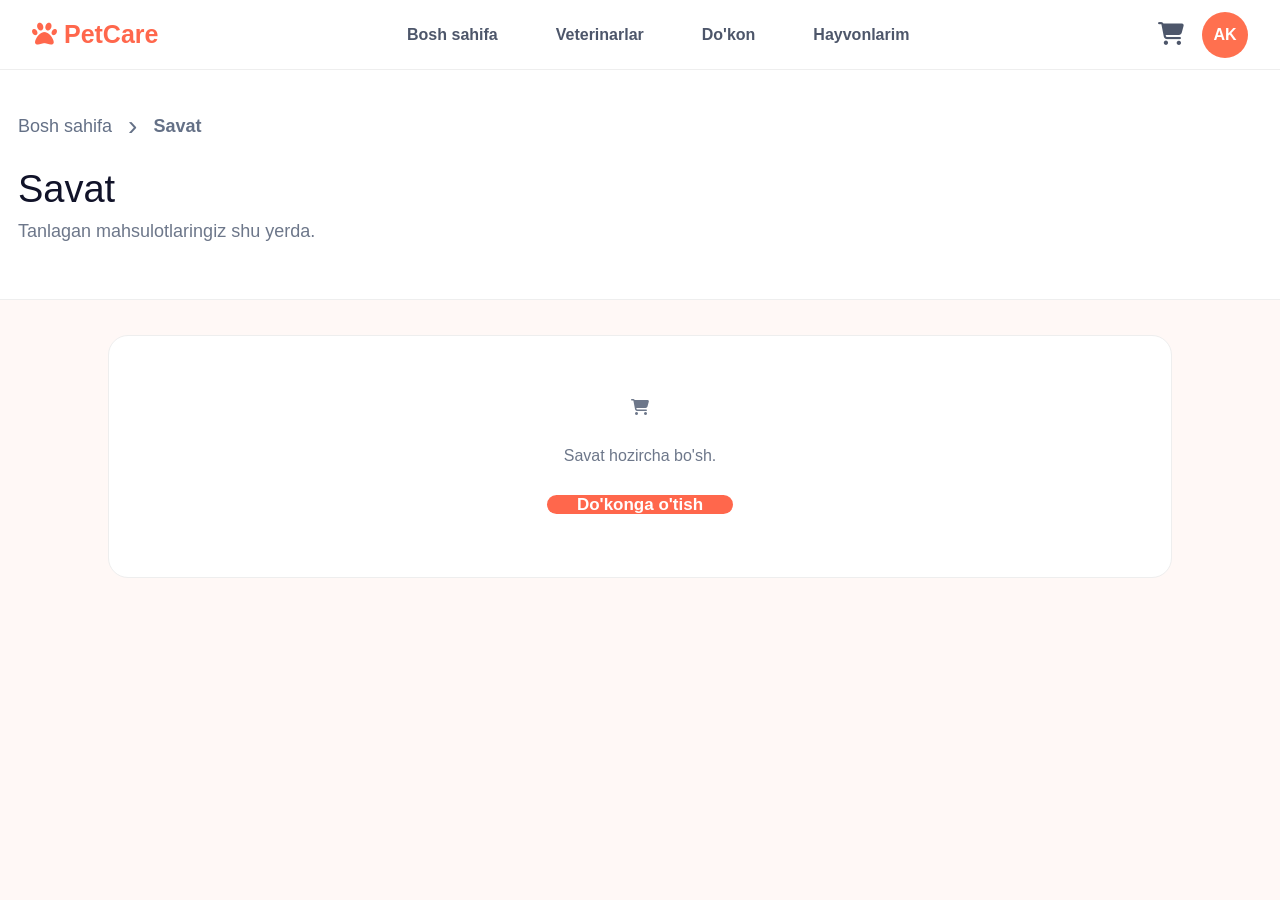
==== cart.html @ 6c160ccd "Birinchi versiya" ====
<!doctype html>
<html lang="uz">
  <head>
    <meta charset="UTF-8" />
    <meta name="viewport" content="width=device-width,initial-scale=1" />
    <title>Savat — PetCare</title>
    <link
      href="https://cdn.jsdelivr.net/npm/bootstrap@5.3.3/dist/css/bootstrap.min.css"
      rel="stylesheet"
    />
    <link rel="stylesheet" href="shop.css" />
    <style>
      .cart-wrap {
        max-width: 1100px;
        margin: auto;
        padding: 35px 18px;
      }
      .cart-list {
        display: grid;
        gap: 15px;
      }
      .cart-item {
        background: #fff;
        border: 1px solid #eee;
        border-radius: 20px;
        padding: 18px 22px;
        display: flex;
        justify-content: space-between;
        align-items: center;
      }
      .cart-item h3 {
        margin-bottom: 5px;
      }
      .qty {
        display: flex;
        gap: 10px;
        align-items: center;
      }
      .qty button,
      .remove {
        border: 0;
        border-radius: 12px;
        padding: 8px 12px;
        background: #f2f4f7;
      }
      .remove {
        color: #ff674c;
      }
      .summary {
        margin-top: 25px;
        background: #fff;
        border-radius: 20px;
        padding: 22px;
        border: 1px solid #eee;
        display: flex;
        justify-content: space-between;
        align-items: center;
      }
      .checkout {
        border: 0;
        background: #ff674c;
        color: #fff;
        padding: 13px 25px;
        border-radius: 24px;
        font-weight: 900;
        font: inherit;
      }
      .empty-cart {
        text-align: center;
        background: #fff;
        border: 1px solid #eee;
        border-radius: 20px;
        padding: 60px;
        color: #6d778a;
      }
    </style>
    <link
      rel="stylesheet"
      href="https://cdnjs.cloudflare.com/ajax/libs/font-awesome/6.5.1/css/all.min.css"
    />
  </head>
  <body>
    <header class="navbar">
      <a class="logo" href="index.html"
        ><i class="fa-solid fa-paw" aria-hidden="true"></i>
        <span>PetCare</span></a
      >
      <nav>
        <a href="index.html">Bosh sahifa</a><a href="vets.html">Veterinarlar</a
        ><a href="shop.html">Do'kon</a><a href="pets.html">Hayvonlarim</a>
      </nav>
      <div class="nav-actions">
        <a class="nav-icon" href="cart.html"
          ><i class="fa-solid fa-cart-shopping" aria-hidden="true"></i></a
        ><a class="avatar" href="profile.html">AK</a>
      </div>
    </header>
    <section class="top container-fluid">
      <div class="crumb">
        <a href="index.html">Bosh sahifa</a><span>›</span><b>Savat</b>
      </div>
      <h1>Savat</h1>
      <p class="subtitle">Tanlagan mahsulotlaringiz shu yerda.</p>
    </section>
    <main class="cart-wrap container">
      <div id="list" class="cart-list"></div>
      <div id="empty" class="empty-cart">
        <i class="fa-solid fa-cart-shopping" aria-hidden="true"></i
        ><br /><br />Savat hozircha bo'sh.<br /><br /><a
          class="search-btn"
          href="shop.html"
          >Do'konga o'tish</a
        >
      </div>
      <div id="summary" class="summary">
        <div>
          <small>Jami</small>
          <h2 id="total">0 so'm</h2>
        </div>
        <button class="checkout" id="checkout">Buyurtma berish</button>
      </div>
    </main>
    <script>
      const list = document.getElementById("list");
      const empty = document.getElementById("empty");
      const summary = document.getElementById("summary");
      const total = document.getElementById("total");
      const checkoutBtn = document.getElementById("checkout");

      let cart = JSON.parse(localStorage.getItem("petcareCart") || "[]");

      function money(n) {
        return Number(n || 0).toLocaleString("uz-UZ") + " so'm";
      }

      function render() {
        list.innerHTML = "";
        let sum = 0;

        cart.forEach((p, i) => {
          const price = Number(p.price) || 0;
          const qty = Math.max(1, Number(p.qty) || 1);
          p.price = price;
          p.qty = qty;
          sum += price * qty;

          const item = document.createElement("div");
          item.className = "cart-item";
          item.innerHTML = `
      <div>
        <h3>${p.name}</h3>
        <p>${money(price)}</p>
      </div>
      <div class="qty">
        <button type="button" data-i="${i}" class="minus">−</button>
        <b>${qty}</b>
        <button type="button" data-i="${i}" class="plus">+</button>
        <button type="button" data-i="${i}" class="remove">Olib tashlash</button>
      </div>
    `;
          list.appendChild(item);
        });

        total.textContent = money(sum);
        empty.style.display = cart.length ? "none" : "block";
        summary.style.display = cart.length ? "flex" : "none";

        document.querySelectorAll(".minus").forEach((btn) => {
          btn.onclick = () => change(Number(btn.dataset.i), -1);
        });

        document.querySelectorAll(".plus").forEach((btn) => {
          btn.onclick = () => change(Number(btn.dataset.i), 1);
        });

        document.querySelectorAll(".remove").forEach((btn) => {
          btn.onclick = () => {
            cart.splice(Number(btn.dataset.i), 1);
            save();
          };
        });
      }

      function change(index, delta) {
        if (!cart[index]) return;
        cart[index].qty += delta;

        if (cart[index].qty <= 0) {
          cart.splice(index, 1);
        }

        save();
      }

      function save() {
        localStorage.setItem("petcareCart", JSON.stringify(cart));
        render();
      }

      checkoutBtn.addEventListener("click", () => {
        alert("Buyurtmangiz qabul qilish uchun tayyor!");
      });

      render();
    </script>
    <script src="https://cdn.jsdelivr.net/npm/bootstrap@5.3.3/dist/js/bootstrap.bundle.min.js"></script>
  </body>
</html>
---- shop.css ----
* {
  box-sizing: border-box;
  margin: 0;
  padding: 0
}

body {
  font-family: 'Nunito', sans-serif;
  color: #111329;
  background: #fff8f6
}

a {
  text-decoration: none;
  color: inherit
}

button {
  font-family: inherit;
  cursor: pointer
}

.navbar {
  height: 70px;
  padding: 0 32px;
  background: #fff;
  border-bottom: 1px solid #eee;
  display: flex;
  align-items: center;
  justify-content: space-between;
  position: sticky;
  top: 0;
  z-index: 10
}

.logo {
  font-size: 25px;
  font-weight: 900;
  color: #ff674c
}

.navbar nav {
  display: flex;
  gap: 18px
}

.navbar nav a {
  padding: 12px 20px;
  border-radius: 28px;
  color: #4d566a;
  font-weight: 800
}

.navbar nav a:hover,
.navbar nav a.active {
  background: #ffe7e2;
  color: #ff624a
}

.nav-actions {
  display: flex;
  align-items: center;
  gap: 18px
}

.nav-icon {
  font-size: 23px;
  background: transparent;
  color: #4d566a;
  position: relative;
  text-decoration: none;
  border: 0
}

.nav-icon b {
  position: absolute;
  right: -12px;
  top: -8px;
  background: #ff674c;
  color: #fff;
  border-radius: 50%;
  font-size: 11px;
  padding: 3px 6px
}

.avatar {
  width: 46px;
  height: 46px;
  border-radius: 50%;
  background: #ff704f;
  color: #fff;
  display: grid;
  place-items: center;
  font-weight: 900
}

.top {
  background: #fff;
  padding: 35px 18px 38px;
  border-bottom: 1px solid #eee
}

.crumb {
  display: flex;
  gap: 16px;
  align-items: center;
  color: #647086;
  font-size: 18px
}

.crumb span {
  font-size: 28px
}

.top h1 {
  font-size: 38px;
  margin: 20px 0 5px
}

.subtitle {
  font-size: 18px;
  color: #6d778a
}

.search-row {
  display: flex;
  gap: 12px;
  margin-top: 26px
}

.search {
  width: 720px;
  height: 62px;
  border: 1px solid #dfe3e8;
  border-radius: 20px;
  background: #fff8f6;
  display: flex;
  align-items: center;
  padding: 0 20px;
  gap: 15px
}

.search span {
  font-size: 32px;
  color: #94a0b3
}

.search input {
  border: 0;
  outline: 0;
  background: transparent;
  width: 100%;
  font: inherit;
  font-size: 18px
}

.search-btn {
  height: 62px;
  padding: 0 30px;
  border: 0;
  border-radius: 20px;
  background: #ff674c;
  color: #fff;
  font-size: 17px;
  font-weight: 900
}

.shop-area {
  padding: 20px 18px
}

.filters {
  display: grid;
  grid-template-columns: 1fr 220px 110px;
  gap: 25px;
  align-items: end
}

.filters label {
  display: block;
  color: #657086;
  font-weight: 900;
  margin-bottom: 10px
}

.chips {
  display: flex;
  gap: 10px;
  flex-wrap: wrap
}

.chip {
  padding: 10px 18px;
  border-radius: 24px;
  border: 1px solid #dfe3e8;
  background: #fff;
  color: #4b5568;
  font-size: 16px
}

.chip.active,
.chip:hover {
  background: #ff674c;
  color: #fff;
  border-color: #ff674c
}

.filters select {
  width: 100%;
  height: 46px;
  border: 1px solid #dfe3e8;
  border-radius: 24px;
  padding: 0 15px;
  background: #fff;
  font: inherit
}

.found {
  color: #6d778a;
  padding-bottom: 10px
}

.products:not(.row) {
  display: grid;
  grid-template-columns: repeat(3, 1fr);
  gap: 25px;
  margin-top: 35px
}

.product {
  background: #fff;
  border: 1px solid #eee;
  border-radius: 25px;
  overflow: hidden;
  box-shadow: 0 8px 20px #00000010
}

.p-img {
  height: 245px;
  position: relative;
  overflow: hidden
}

.fake-img {
  height: 100%;
  display: grid;
  place-items: center;
  font-size: 105px
}

.dog {
  background: #f0dcc9
}

.cat {
  background: #dfeef3
}

.toy {
  background: #f3e3cf
}

.med {
  background: #dceef5
}

.care {
  background: #e7def5
}

.bird {
  background: #dff2df
}

.p-img>span {
  position: absolute;
  top: 14px;
  left: 14px;
  background: #ff3049;
  color: #fff;
  padding: 7px 12px;
  border-radius: 16px;
  font-weight: 900
}

.heart {
  position: absolute;
  right: 14px;
  top: 14px;
  width: 44px;
  height: 44px;
  border: 0;
  border-radius: 50%;
  background: #fff;
  color: #94a0b0;
  font-size: 26px;
  box-shadow: 0 2px 7px #0002
}

.heart.liked {
  color: #ff674c
}

.p-body {
  padding: 20px
}

.p-body small {
  background: #d9f7f1;
  color: #008e7c;
  padding: 5px 13px;
  border-radius: 14px;
  font-weight: 900
}

.p-body h2 {
  font-size: 19px;
  margin: 14px 0 7px
}

.p-body p {
  color: #ffac00;
  letter-spacing: 1px
}

.p-body em {
  font-style: normal;
  color: #9ba5b5;
  letter-spacing: 0
}

.p-body>div {
  display: flex;
  align-items: center;
  justify-content: space-between;
  margin-top: 15px
}

.p-body b {
  font-size: 20px;
  color: #ff674c
}

.cart {
  border: 0;
  background: #ff674c;
  color: #fff;
  padding: 11px 17px;
  border-radius: 22px;
  font-weight: 900
}

.empty {
  text-align: center;
  padding: 60px;
  display: none;
  color: #7b8495;
  font-size: 20px
}

.toast {
  position: fixed;
  right: 25px;
  bottom: 25px;
  background: #111329;
  color: #fff;
  padding: 14px 20px;
  border-radius: 14px;
  opacity: 0;
  transform: translateY(15px);
  transition: .2s
}

.toast.show {
  opacity: 1;
  transform: translateY(0)
}

@media(max-width:900px) {
  .filters {
    grid-template-columns: 1fr
  }

  .products {
    grid-template-columns: repeat(2, 1fr)
  }

  .found {
    padding: 0
  }

  .search {
    width: 100%
  }
}

@media(max-width:600px) {
  .navbar nav {
    display: none
  }

  .navbar {
    padding: 0 15px
  }

  .products {
    grid-template-columns: 1fr
  }

  .search-row {
    flex-direction: column
  }

  .search-btn {
    width: 100%
  }
}

/* Bootstrap 5 + responsive helper layer */
html,
body {
  max-width: 100%;
  overflow-x: hidden;
}

img {
  max-width: 100%;
}

/* Bootstrap-like responsive navigation on small screens */
@media (max-width: 991.98px) {
  .navbar {
    flex-wrap: wrap;
    height: auto;
    min-height: 70px;
    padding: 10px 20px;
    gap: 10px;
  }

  .navbar nav {
    order: 3;
    width: 100%;
    flex-direction: column;
    gap: 4px;
    padding: 8px 0 4px;
  }

  .navbar nav a {
    width: 100%;
    text-align: center;
    padding: 10px 14px;
  }

  .nav-actions {
    margin-left: auto;
  }

  .hero {
    min-height: auto;
  }

  .hero-text {
    width: 100%;
  }

  .hero-photo {
    max-width: 100%;
  }
}

@media (max-width: 767.98px) {
  .navbar {
    padding: 9px 14px;
  }

  .logo {
    font-size: 22px;
  }

  .nav-actions {
    gap: 10px;
  }

  .avatar {
    width: 40px;
    height: 40px;
  }

  .hero h1 {
    font-size: clamp(34px, 9vw, 46px);
    letter-spacing: -1px;
  }

  .hero p {
    font-size: 17px;
  }

  .stats {
    flex-wrap: wrap;
    gap: 18px 28px;
  }

  .section,
  .types {
    padding-left: 15px;
    padding-right: 15px;
  }

  .head h2 {
    font-size: 30px;
  }

  .cta {
    margin-left: 15px;
    margin-right: 15px;
    padding: 30px 22px;
  }

  .cta h2 {
    font-size: 28px;
  }

  .float.top {
    right: 5px;
    top: -12px;
  }

  .float.bottom {
    left: 5px;
    bottom: -12px;
  }

  .filter-row,
  .filters {
    width: 100%;
  }

  .cards,
  .products,
  .pet-grid {
    width: 100%;
  }

  .doctor {
    grid-template-columns: 1fr;
  }

  .doctor img {
    min-height: 280px;
    max-height: 380px;
  }

  .info {
    padding: 25px 20px;
  }

  .info h1 {
    font-size: 30px;
  }

  .cart-item,
  .summary {
    flex-direction: column;
    align-items: stretch;
    gap: 15px;
  }

  .checkout {
    width: 100%;
  }

  footer div {
    display: flex;
    flex-wrap: wrap;
    justify-content: center;
    gap: 8px;
  }

  footer a {
    margin: 0 6px;
  }
}

@media (max-width: 575.98px) {
  .buttons .btn {
    width: 100%;
    text-align: center;
  }

  .search-row {
    width: 100%;
  }

  .search,
  .search-btn {
    height: 54px;
  }

  .products,
  .cards,
  .vets,
  .services {
    grid-template-columns: 1fr !important;
  }

  .p-img {
    height: 210px;
  }

  .photo {
    height: 230px;
  }

  .pet {
    padding: 18px;
  }

  .pet-icon {
    width: 70px;
    height: 70px;
    font-size: 38px;
    flex: 0 0 70px;
  }

  .page h1,
  .top h1 {
    font-size: 32px;
  }
}

/* Kartalar orasini ochish (Bootstrap col ziddiyati bartaraf etilgan) — asl 3 ustunli dizayn saqlandi */
.products.row {
  display: grid !important;
  grid-template-columns: repeat(3, 1fr) !important;
  gap: 25px !important
}

.products.row>.product {
  width: 100% !important;
  max-width: 100% !important;
  padding: 0 !important;
  margin: 0 !important
}

@media(max-width:900px) {
  .products.row {
    grid-template-columns: repeat(2, 1fr) !important
  }
}

@media(max-width:600px) {
  .products.row {
    grid-template-columns: 1fr !important
  }
}

/* Filtr bo'limi ustiga chiqib ketishini tuzatish + kartalarni sal kichraytirish */
.products.row {
  margin-top: 28px !important
}

.p-img {
  height: 200px !important
}

.fake-img {
  font-size: 80px !important
}

.p-body {
  padding: 16px !important
}

.p-body h2 {
  font-size: 17px !important;
  margin: 10px 0 5px !important
}

.p-body p {
  font-size: 14px !important
}

.p-body b {
  font-size: 18px !important
}

.cart {
  padding: 9px 14px !important;
  font-size: 14px !important
}

@media(max-width:700px) {
  .p-img {
    height: 180px !important
  }
}
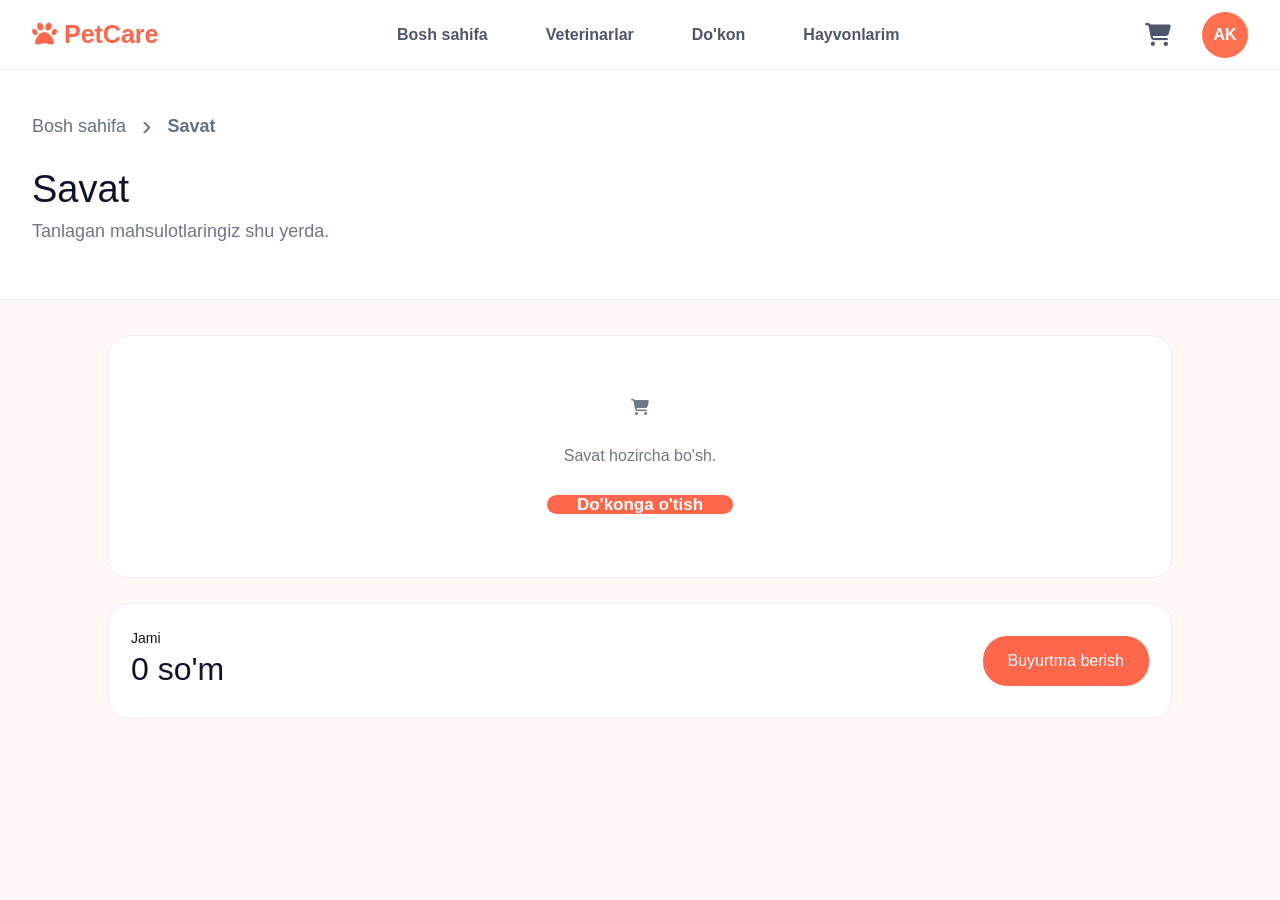
==== commit bee46094: "Kotaq" ====
--- a/cart.html
+++ b/cart.html
@@ -85,7 +85,7 @@
         ><i class="fa-solid fa-paw" aria-hidden="true"></i>
         <span>PetCare</span></a
       >
-      <nav>
+      <input type="checkbox" id="nav-toggle" class="nav-toggle" aria-hidden="true"><label for="nav-toggle" class="hamburger" aria-label="Menyu"><span></span><span></span><span></span></label><nav>
         <a href="index.html">Bosh sahifa</a><a href="vets.html">Veterinarlar</a
         ><a href="shop.html">Do'kon</a><a href="pets.html">Hayvonlarim</a>
       </nav>
@@ -120,89 +120,5 @@
         <button class="checkout" id="checkout">Buyurtma berish</button>
       </div>
     </main>
-    <script>
-      const list = document.getElementById("list");
-      const empty = document.getElementById("empty");
-      const summary = document.getElementById("summary");
-      const total = document.getElementById("total");
-      const checkoutBtn = document.getElementById("checkout");
-
-      let cart = JSON.parse(localStorage.getItem("petcareCart") || "[]");
-
-      function money(n) {
-        return Number(n || 0).toLocaleString("uz-UZ") + " so'm";
-      }
-
-      function render() {
-        list.innerHTML = "";
-        let sum = 0;
-
-        cart.forEach((p, i) => {
-          const price = Number(p.price) || 0;
-          const qty = Math.max(1, Number(p.qty) || 1);
-          p.price = price;
-          p.qty = qty;
-          sum += price * qty;
-
-          const item = document.createElement("div");
-          item.className = "cart-item";
-          item.innerHTML = `
-      <div>
-        <h3>${p.name}</h3>
-        <p>${money(price)}</p>
-      </div>
-      <div class="qty">
-        <button type="button" data-i="${i}" class="minus">−</button>
-        <b>${qty}</b>
-        <button type="button" data-i="${i}" class="plus">+</button>
-        <button type="button" data-i="${i}" class="remove">Olib tashlash</button>
-      </div>
-    `;
-          list.appendChild(item);
-        });
-
-        total.textContent = money(sum);
-        empty.style.display = cart.length ? "none" : "block";
-        summary.style.display = cart.length ? "flex" : "none";
-
-        document.querySelectorAll(".minus").forEach((btn) => {
-          btn.onclick = () => change(Number(btn.dataset.i), -1);
-        });
-
-        document.querySelectorAll(".plus").forEach((btn) => {
-          btn.onclick = () => change(Number(btn.dataset.i), 1);
-        });
-
-        document.querySelectorAll(".remove").forEach((btn) => {
-          btn.onclick = () => {
-            cart.splice(Number(btn.dataset.i), 1);
-            save();
-          };
-        });
-      }
-
-      function change(index, delta) {
-        if (!cart[index]) return;
-        cart[index].qty += delta;
-
-        if (cart[index].qty <= 0) {
-          cart.splice(index, 1);
-        }
-
-        save();
-      }
-
-      function save() {
-        localStorage.setItem("petcareCart", JSON.stringify(cart));
-        render();
-      }
-
-      checkoutBtn.addEventListener("click", () => {
-        alert("Buyurtmangiz qabul qilish uchun tayyor!");
-      });
-
-      render();
-    </script>
-    <script src="https://cdn.jsdelivr.net/npm/bootstrap@5.3.3/dist/js/bootstrap.bundle.min.js"></script>
   </body>
 </html>
--- a/shop.css
+++ b/shop.css
@@ -1,696 +1,103 @@
-* {
-  box-sizing: border-box;
-  margin: 0;
-  padding: 0
-}
-
-body {
-  font-family: 'Nunito', sans-serif;
-  color: #111329;
-  background: #fff8f6
-}
-
-a {
-  text-decoration: none;
-  color: inherit
-}
-
-button {
-  font-family: inherit;
-  cursor: pointer
-}
-
-.navbar {
-  height: 70px;
-  padding: 0 32px;
-  background: #fff;
-  border-bottom: 1px solid #eee;
-  display: flex;
-  align-items: center;
-  justify-content: space-between;
-  position: sticky;
-  top: 0;
-  z-index: 10
-}
-
-.logo {
-  font-size: 25px;
-  font-weight: 900;
-  color: #ff674c
-}
-
-.navbar nav {
-  display: flex;
-  gap: 18px
-}
-
-.navbar nav a {
-  padding: 12px 20px;
-  border-radius: 28px;
-  color: #4d566a;
-  font-weight: 800
-}
-
-.navbar nav a:hover,
-.navbar nav a.active {
-  background: #ffe7e2;
-  color: #ff624a
-}
-
-.nav-actions {
-  display: flex;
-  align-items: center;
-  gap: 18px
-}
-
-.nav-icon {
-  font-size: 23px;
-  background: transparent;
-  color: #4d566a;
-  position: relative;
-  text-decoration: none;
-  border: 0
-}
-
-.nav-icon b {
-  position: absolute;
-  right: -12px;
-  top: -8px;
-  background: #ff674c;
-  color: #fff;
-  border-radius: 50%;
-  font-size: 11px;
-  padding: 3px 6px
-}
-
-.avatar {
-  width: 46px;
-  height: 46px;
-  border-radius: 50%;
-  background: #ff704f;
-  color: #fff;
-  display: grid;
-  place-items: center;
-  font-weight: 900
-}
-
-.top {
-  background: #fff;
-  padding: 35px 18px 38px;
-  border-bottom: 1px solid #eee
-}
-
-.crumb {
-  display: flex;
-  gap: 16px;
-  align-items: center;
-  color: #647086;
-  font-size: 18px
-}
-
-.crumb span {
-  font-size: 28px
-}
-
-.top h1 {
-  font-size: 38px;
-  margin: 20px 0 5px
-}
-
-.subtitle {
-  font-size: 18px;
-  color: #6d778a
-}
-
-.search-row {
-  display: flex;
-  gap: 12px;
-  margin-top: 26px
-}
-
-.search {
-  width: 720px;
-  height: 62px;
-  border: 1px solid #dfe3e8;
-  border-radius: 20px;
-  background: #fff8f6;
-  display: flex;
-  align-items: center;
-  padding: 0 20px;
-  gap: 15px
-}
-
-.search span {
-  font-size: 32px;
-  color: #94a0b3
-}
-
-.search input {
-  border: 0;
-  outline: 0;
-  background: transparent;
-  width: 100%;
-  font: inherit;
-  font-size: 18px
-}
-
-.search-btn {
-  height: 62px;
-  padding: 0 30px;
-  border: 0;
-  border-radius: 20px;
-  background: #ff674c;
-  color: #fff;
-  font-size: 17px;
-  font-weight: 900
-}
-
-.shop-area {
-  padding: 20px 18px
-}
-
-.filters {
-  display: grid;
-  grid-template-columns: 1fr 220px 110px;
-  gap: 25px;
-  align-items: end
-}
-
-.filters label {
-  display: block;
-  color: #657086;
-  font-weight: 900;
-  margin-bottom: 10px
-}
-
-.chips {
-  display: flex;
-  gap: 10px;
-  flex-wrap: wrap
-}
-
-.chip {
-  padding: 10px 18px;
-  border-radius: 24px;
-  border: 1px solid #dfe3e8;
-  background: #fff;
-  color: #4b5568;
-  font-size: 16px
-}
-
-.chip.active,
-.chip:hover {
-  background: #ff674c;
-  color: #fff;
-  border-color: #ff674c
-}
-
-.filters select {
-  width: 100%;
-  height: 46px;
-  border: 1px solid #dfe3e8;
-  border-radius: 24px;
-  padding: 0 15px;
-  background: #fff;
-  font: inherit
-}
-
-.found {
-  color: #6d778a;
-  padding-bottom: 10px
-}
-
-.products:not(.row) {
-  display: grid;
-  grid-template-columns: repeat(3, 1fr);
-  gap: 25px;
-  margin-top: 35px
-}
-
-.product {
-  background: #fff;
-  border: 1px solid #eee;
-  border-radius: 25px;
-  overflow: hidden;
-  box-shadow: 0 8px 20px #00000010
-}
-
-.p-img {
-  height: 245px;
-  position: relative;
-  overflow: hidden
-}
-
-.fake-img {
-  height: 100%;
-  display: grid;
-  place-items: center;
-  font-size: 105px
-}
-
-.dog {
-  background: #f0dcc9
-}
-
-.cat {
-  background: #dfeef3
-}
-
-.toy {
-  background: #f3e3cf
-}
-
-.med {
-  background: #dceef5
-}
-
-.care {
-  background: #e7def5
-}
-
-.bird {
-  background: #dff2df
-}
-
-.p-img>span {
-  position: absolute;
-  top: 14px;
-  left: 14px;
-  background: #ff3049;
-  color: #fff;
-  padding: 7px 12px;
-  border-radius: 16px;
-  font-weight: 900
-}
-
-.heart {
-  position: absolute;
-  right: 14px;
-  top: 14px;
-  width: 44px;
-  height: 44px;
-  border: 0;
-  border-radius: 50%;
-  background: #fff;
-  color: #94a0b0;
-  font-size: 26px;
-  box-shadow: 0 2px 7px #0002
-}
-
-.heart.liked {
-  color: #ff674c
-}
-
-.p-body {
-  padding: 20px
-}
-
-.p-body small {
-  background: #d9f7f1;
-  color: #008e7c;
-  padding: 5px 13px;
-  border-radius: 14px;
-  font-weight: 900
-}
-
-.p-body h2 {
-  font-size: 19px;
-  margin: 14px 0 7px
-}
-
-.p-body p {
-  color: #ffac00;
-  letter-spacing: 1px
-}
-
-.p-body em {
-  font-style: normal;
-  color: #9ba5b5;
-  letter-spacing: 0
-}
-
-.p-body>div {
-  display: flex;
-  align-items: center;
-  justify-content: space-between;
-  margin-top: 15px
-}
-
-.p-body b {
-  font-size: 20px;
-  color: #ff674c
-}
-
-.cart {
-  border: 0;
-  background: #ff674c;
-  color: #fff;
-  padding: 11px 17px;
-  border-radius: 22px;
-  font-weight: 900
-}
-
-.empty {
-  text-align: center;
-  padding: 60px;
-  display: none;
-  color: #7b8495;
-  font-size: 20px
-}
-
-.toast {
-  position: fixed;
-  right: 25px;
-  bottom: 25px;
-  background: #111329;
-  color: #fff;
-  padding: 14px 20px;
-  border-radius: 14px;
-  opacity: 0;
-  transform: translateY(15px);
-  transition: .2s
-}
-
-.toast.show {
-  opacity: 1;
-  transform: translateY(0)
-}
-
-@media(max-width:900px) {
-  .filters {
-    grid-template-columns: 1fr
-  }
-
-  .products {
-    grid-template-columns: repeat(2, 1fr)
-  }
-
-  .found {
-    padding: 0
-  }
-
-  .search {
-    width: 100%
-  }
-}
-
-@media(max-width:600px) {
-  .navbar nav {
-    display: none
-  }
-
-  .navbar {
-    padding: 0 15px
-  }
-
-  .products {
-    grid-template-columns: 1fr
-  }
-
-  .search-row {
-    flex-direction: column
-  }
-
-  .search-btn {
-    width: 100%
-  }
-}
+*{box-sizing:border-box;margin:0;padding:0}body{font-family:'Nunito',sans-serif;color:#111329;background:#fff8f6}a{text-decoration:none;color:inherit}button{font-family:inherit;cursor:pointer}.navbar{height:70px;padding:0 32px;background:#fff;border-bottom:1px solid #eee;display:flex;align-items:center;justify-content:space-between;position:sticky;top:0;z-index:10}.logo{font-size:25px;font-weight:900;color:#ff674c}.navbar nav{display:flex;gap:18px}.navbar nav a{padding:12px 20px;border-radius:28px;color:#4d566a;font-weight:800}.navbar nav a:hover,.navbar nav a.active{background:#ffe7e2;color:#ff624a}.nav-actions{display:flex;align-items:center;gap:18px}.nav-icon{font-size:23px;background:transparent;color:#4d566a;position:relative;text-decoration:none;border:0}.nav-icon b{position:absolute;right:-12px;top:-8px;background:#ff674c;color:#fff;border-radius:50%;font-size:11px;padding:3px 6px}.avatar{width:46px;height:46px;border-radius:50%;background:#ff704f;color:#fff;display:grid;place-items:center;font-weight:900}.top{background:#fff;padding:35px 18px 38px;border-bottom:1px solid #eee}.crumb{display:flex;gap:16px;align-items:center;color:#647086;font-size:18px}.crumb span{font-size:28px}.top h1{font-size:38px;margin:20px 0 5px}.subtitle{font-size:18px;color:#6d778a}.search-row{display:flex;gap:12px;margin-top:26px}.search{width:100%;max-width:720px;height:62px;border:1px solid #dfe3e8;border-radius:20px;background:#fff8f6;display:flex;align-items:center;padding:0 20px;gap:15px}.search span{font-size:32px;color:#94a0b3}.search input{border:0;outline:0;background:transparent;width:100%;font:inherit;font-size:18px}.search-btn{height:62px;padding:0 30px;border:0;border-radius:20px;background:#ff674c;color:#fff;font-size:17px;font-weight:900}.shop-area{padding:20px 18px}.filters{display:grid;grid-template-columns:1fr 220px 110px;gap:25px;align-items:end}.filters label{display:block;color:#657086;font-weight:900;margin-bottom:10px}.chips{display:flex;gap:10px;flex-wrap:wrap}.chip{padding:10px 18px;border-radius:24px;border:1px solid #dfe3e8;background:#fff;color:#4b5568;font-size:16px}.chip.active,.chip:hover{background:#ff674c;color:#fff;border-color:#ff674c}.filters select{width:100%;height:46px;border:1px solid #dfe3e8;border-radius:24px;padding:0 15px;background:#fff;font:inherit}.found{color:#6d778a;padding-bottom:10px}.products:not(.row){display:grid;grid-template-columns:repeat(3,1fr);gap:25px;margin-top:35px}.product{background:#fff;border:1px solid #eee;border-radius:25px;overflow:hidden;box-shadow:0 8px 20px #00000010}.p-img{height:245px;position:relative;overflow:hidden}.fake-img{height:100%;display:grid;place-items:center;font-size:105px}.dog{background:#f0dcc9}.cat{background:#dfeef3}.toy{background:#f3e3cf}.med{background:#dceef5}.care{background:#e7def5}.bird{background:#dff2df}.p-img>span{position:absolute;top:14px;left:14px;background:#ff3049;color:#fff;padding:7px 12px;border-radius:16px;font-weight:900}.heart{position:absolute;right:14px;top:14px;width:44px;height:44px;border:0;border-radius:50%;background:#fff;color:#94a0b0;font-size:26px;box-shadow:0 2px 7px #0002}.heart.liked{color:#ff674c}.p-body{padding:20px}.p-body small{background:#d9f7f1;color:#008e7c;padding:5px 13px;border-radius:14px;font-weight:900}.p-body h2{font-size:19px;margin:14px 0 7px}.p-body p{color:#ffac00;letter-spacing:1px}.p-body em{font-style:normal;color:#9ba5b5;letter-spacing:0}.p-body>div{display:flex;align-items:center;justify-content:space-between;margin-top:15px}.p-body b{font-size:20px;color:#ff674c}.cart{border:0;background:#ff674c;color:#fff;padding:11px 17px;border-radius:22px;font-weight:900}.empty{text-align:center;padding:60px;display:none;color:#7b8495;font-size:20px}.toast{position:fixed;right:25px;bottom:25px;background:#111329;color:#fff;padding:14px 20px;border-radius:14px;opacity:0;transform:translateY(15px);transition:.2s}.toast.show{opacity:1;transform:translateY(0)}@media(max-width:900px){.filters{grid-template-columns:1fr}.products{grid-template-columns:repeat(2,1fr)}.found{padding:0}.search{width:100%}}@media(max-width:600px){.navbar nav{display:none}.navbar{padding:0 15px}.products{grid-template-columns:1fr}.search-row{flex-direction:column}.search-btn{width:100%}}
 
 /* Bootstrap 5 + responsive helper layer */
-html,
-body {
-  max-width: 100%;
-  overflow-x: hidden;
-}
-
-img {
-  max-width: 100%;
-}
+html, body { max-width: 100%; overflow-x: hidden; }
+img { max-width: 100%; }
 
 /* Bootstrap-like responsive navigation on small screens */
 @media (max-width: 991.98px) {
-  .navbar {
-    flex-wrap: wrap;
-    height: auto;
-    min-height: 70px;
-    padding: 10px 20px;
-    gap: 10px;
-  }
-
-  .navbar nav {
-    order: 3;
-    width: 100%;
-    flex-direction: column;
-    gap: 4px;
-    padding: 8px 0 4px;
-  }
-
-  .navbar nav a {
-    width: 100%;
-    text-align: center;
-    padding: 10px 14px;
-  }
-
-  .nav-actions {
-    margin-left: auto;
-  }
-
-  .hero {
-    min-height: auto;
-  }
-
-  .hero-text {
-    width: 100%;
-  }
-
-  .hero-photo {
-    max-width: 100%;
-  }
+  .navbar { flex-wrap: wrap; height: auto; min-height: 70px; padding: 10px 20px; gap: 10px; }
+  .navbar nav { order: 3; width: 100%; flex-direction: column; gap: 4px; padding: 8px 0 4px; }
+  .navbar nav a { width: 100%; text-align: center; padding: 10px 14px; }
+  .nav-actions { margin-left: auto; }
+  .hero { min-height: auto; }
+  .hero-text { width: 100%; }
+  .hero-photo { max-width: 100%; }
 }
-
 @media (max-width: 767.98px) {
-  .navbar {
-    padding: 9px 14px;
-  }
-
-  .logo {
-    font-size: 22px;
-  }
-
-  .nav-actions {
-    gap: 10px;
-  }
-
-  .avatar {
-    width: 40px;
-    height: 40px;
-  }
-
-  .hero h1 {
-    font-size: clamp(34px, 9vw, 46px);
-    letter-spacing: -1px;
-  }
-
-  .hero p {
-    font-size: 17px;
-  }
-
-  .stats {
-    flex-wrap: wrap;
-    gap: 18px 28px;
-  }
-
-  .section,
-  .types {
-    padding-left: 15px;
-    padding-right: 15px;
-  }
-
-  .head h2 {
-    font-size: 30px;
-  }
-
-  .cta {
-    margin-left: 15px;
-    margin-right: 15px;
-    padding: 30px 22px;
-  }
-
-  .cta h2 {
-    font-size: 28px;
-  }
-
-  .float.top {
-    right: 5px;
-    top: -12px;
-  }
-
-  .float.bottom {
-    left: 5px;
-    bottom: -12px;
-  }
-
-  .filter-row,
-  .filters {
-    width: 100%;
-  }
-
-  .cards,
-  .products,
-  .pet-grid {
-    width: 100%;
-  }
-
-  .doctor {
-    grid-template-columns: 1fr;
-  }
-
-  .doctor img {
-    min-height: 280px;
-    max-height: 380px;
-  }
-
-  .info {
-    padding: 25px 20px;
-  }
-
-  .info h1 {
-    font-size: 30px;
-  }
-
-  .cart-item,
-  .summary {
-    flex-direction: column;
-    align-items: stretch;
-    gap: 15px;
-  }
-
-  .checkout {
-    width: 100%;
-  }
-
-  footer div {
-    display: flex;
-    flex-wrap: wrap;
-    justify-content: center;
-    gap: 8px;
-  }
-
-  footer a {
-    margin: 0 6px;
-  }
+  .navbar { padding: 9px 14px; }
+  .logo { font-size: 22px; }
+  .nav-actions { gap: 10px; }
+  .avatar { width: 40px; height: 40px; }
+  .hero h1 { font-size: clamp(34px, 9vw, 46px); letter-spacing: -1px; }
+  .hero p { font-size: 17px; }
+  .stats { flex-wrap: wrap; gap: 18px 28px; }
+  .section, .types { padding-left: 15px; padding-right: 15px; }
+  .head h2 { font-size: 30px; }
+  .cta { margin-left: 15px; margin-right: 15px; padding: 30px 22px; }
+  .cta h2 { font-size: 28px; }
+  .float.top { right: 5px; top: -12px; }
+  .float.bottom { left: 5px; bottom: -12px; }
+  .filter-row, .filters { width: 100%; }
+  .cards, .products, .pet-grid { width: 100%; }
+  .doctor { grid-template-columns: 1fr; }
+  .doctor img { min-height: 280px; max-height: 380px; }
+  .info { padding: 25px 20px; }
+  .info h1 { font-size: 30px; }
+  .cart-item, .summary { flex-direction: column; align-items: stretch; gap: 15px; }
+  .checkout { width: 100%; }
+  footer div { display: flex; flex-wrap: wrap; justify-content: center; gap: 8px; }
+  footer a { margin: 0 6px; }
 }
-
 @media (max-width: 575.98px) {
-  .buttons .btn {
-    width: 100%;
-    text-align: center;
-  }
-
-  .search-row {
-    width: 100%;
-  }
-
-  .search,
-  .search-btn {
-    height: 54px;
-  }
-
-  .products,
-  .cards,
-  .vets,
-  .services {
-    grid-template-columns: 1fr !important;
-  }
-
-  .p-img {
-    height: 210px;
-  }
-
-  .photo {
-    height: 230px;
-  }
-
-  .pet {
-    padding: 18px;
-  }
-
-  .pet-icon {
-    width: 70px;
-    height: 70px;
-    font-size: 38px;
-    flex: 0 0 70px;
-  }
-
-  .page h1,
-  .top h1 {
-    font-size: 32px;
-  }
+  .buttons .btn { width: 100%; text-align: center; }
+  .search-row { width: 100%; }
+  .search, .search-btn { height: 54px; }
+  .products, .cards, .vets, .services { grid-template-columns: 1fr !important; }
+  .p-img { height: 210px; }
+  .photo { height: 230px; }
+  .pet { padding: 18px; }
+  .pet-icon { width: 70px; height: 70px; font-size: 38px; flex: 0 0 70px; }
+  .page h1, .top h1 { font-size: 32px; }
 }
 
 /* Kartalar orasini ochish (Bootstrap col ziddiyati bartaraf etilgan) — asl 3 ustunli dizayn saqlandi */
-.products.row {
-  display: grid !important;
-  grid-template-columns: repeat(3, 1fr) !important;
-  gap: 25px !important
+.products.row{display:grid!important;grid-template-columns:repeat(3,1fr)!important;gap:25px!important}
+.products.row>.product{width:100%!important;max-width:100%!important;padding:0!important;margin:0!important}
+@media(max-width:900px){.products.row{grid-template-columns:repeat(2,1fr)!important}}
+@media(max-width:600px){.products.row{grid-template-columns:1fr!important}}
+
+/* Filtr bo'limi ustiga chiqib ketishini tuzatish + kartalarni sal kichraytirish */
+.products.row{margin-top:28px!important}
+.p-img{height:200px!important}
+.fake-img{font-size:80px!important}
+.p-body{padding:16px!important}
+.p-body h2{font-size:17px!important;margin:10px 0 5px!important}
+.p-body p{font-size:14px!important}
+.p-body b{font-size:18px!important}
+.cart{padding:9px 14px!important;font-size:14px!important}
+@media(max-width:700px){.p-img{height:180px!important}}
+
+/* Mobil hamburger menyu (CSS-only, JS kerak emas) */
+.nav-toggle{display:none}
+.hamburger{display:none;flex-direction:column;justify-content:center;gap:5px;width:38px;height:38px;cursor:pointer;z-index:20}
+.hamburger span{display:block;width:24px;height:3px;background:#111329;border-radius:2px;transition:.25s}
+.nav-toggle:checked ~ .hamburger span:nth-child(1){transform:translateY(8px) rotate(45deg)}
+.nav-toggle:checked ~ .hamburger span:nth-child(2){opacity:0}
+.nav-toggle:checked ~ .hamburger span:nth-child(3){transform:translateY(-8px) rotate(-45deg)}
+@media(max-width:700px){
+  .hamburger{display:flex}
+  .navbar nav{display:flex!important;flex-direction:column;position:absolute;top:70px;left:0;right:0;background:#fff;padding:10px 20px 18px;gap:2px;border-bottom:1px solid #eee;box-shadow:0 12px 20px #00000014;max-height:0;overflow:hidden;opacity:0;pointer-events:none;transition:.25s ease}
+  .navbar nav a{padding:14px 10px;border-radius:12px}
+  .nav-toggle:checked ~ nav{max-height:400px;opacity:1;pointer-events:auto}
 }
 
-.products.row>.product {
-  width: 100% !important;
-  max-width: 100% !important;
-  padding: 0 !important;
-  margin: 0 !important
-}
 
-@media(max-width:900px) {
-  .products.row {
-    grid-template-columns: repeat(2, 1fr) !important
-  }
-}
+/* Navbar o'ng tomondagi belgilar (bell/savat/avatar) orasini kengaytirish, ustma-ust tushmasligi uchun */
+.nav-actions{gap:22px!important}
+.nav-actions>*{flex-shrink:0!important}
+.icon,.nav-icon{width:40px;height:40px;display:inline-flex!important;align-items:center;justify-content:center;border:0!important;outline:none!important;background:transparent!important}
+.avatar{flex-shrink:0!important;margin-left:2px}
 
-@media(max-width:600px) {
-  .products.row {
-    grid-template-columns: 1fr !important
-  }
-}
+/* Header ichki qismini boshqa sahifalardagi markazlashtirilgan konteyner kengligiga moslashtirish */
+.navbar{padding-left:max(32px,calc((100% - 1320px)/2))!important;padding-right:max(32px,calc((100% - 1320px)/2))!important;box-sizing:border-box!important}
+@media(max-width:700px){.navbar{padding-left:15px!important;padding-right:15px!important}}
 
-/* Filtr bo'limi ustiga chiqib ketishini tuzatish + kartalarni sal kichraytirish */
-.products.row {
-  margin-top: 28px !important
-}
+/* Sahifa kontentini (top, filter, mahsulotlar/kartalar bo'limi) header bilan bir xil konteyner kengligiga moslashtirish */
+.container-fluid{padding-left:max(32px,calc((100% - 1320px)/2))!important;padding-right:max(32px,calc((100% - 1320px)/2))!important;box-sizing:border-box!important}
+@media(max-width:700px){.container-fluid{padding-left:15px!important;padding-right:15px!important}}
 
-.p-img {
-  height: 200px !important
-}
-
-.fake-img {
-  font-size: 80px !important
-}
-
-.p-body {
-  padding: 16px !important
-}
-
-.p-body h2 {
-  font-size: 17px !important;
-  margin: 10px 0 5px !important
-}
-
-.p-body p {
-  font-size: 14px !important
-}
-
-.p-body b {
-  font-size: 18px !important
-}
-
-.cart {
-  padding: 9px 14px !important;
-  font-size: 14px !important
-}
-
-@media(max-width:700px) {
-  .p-img {
-    height: 180px !important
-  }
-}+/* Barcha <button> elementlaridan brauzer standart chegarasini butunlay olib tashlash */
+button{border:0!important;outline:0!important;-webkit-appearance:none;appearance:none}
+button:focus{outline:0!important;box-shadow:none!important}
+.icon,.nav-icon{border:0!important;outline:0!important;box-shadow:none!important;background:transparent!important}
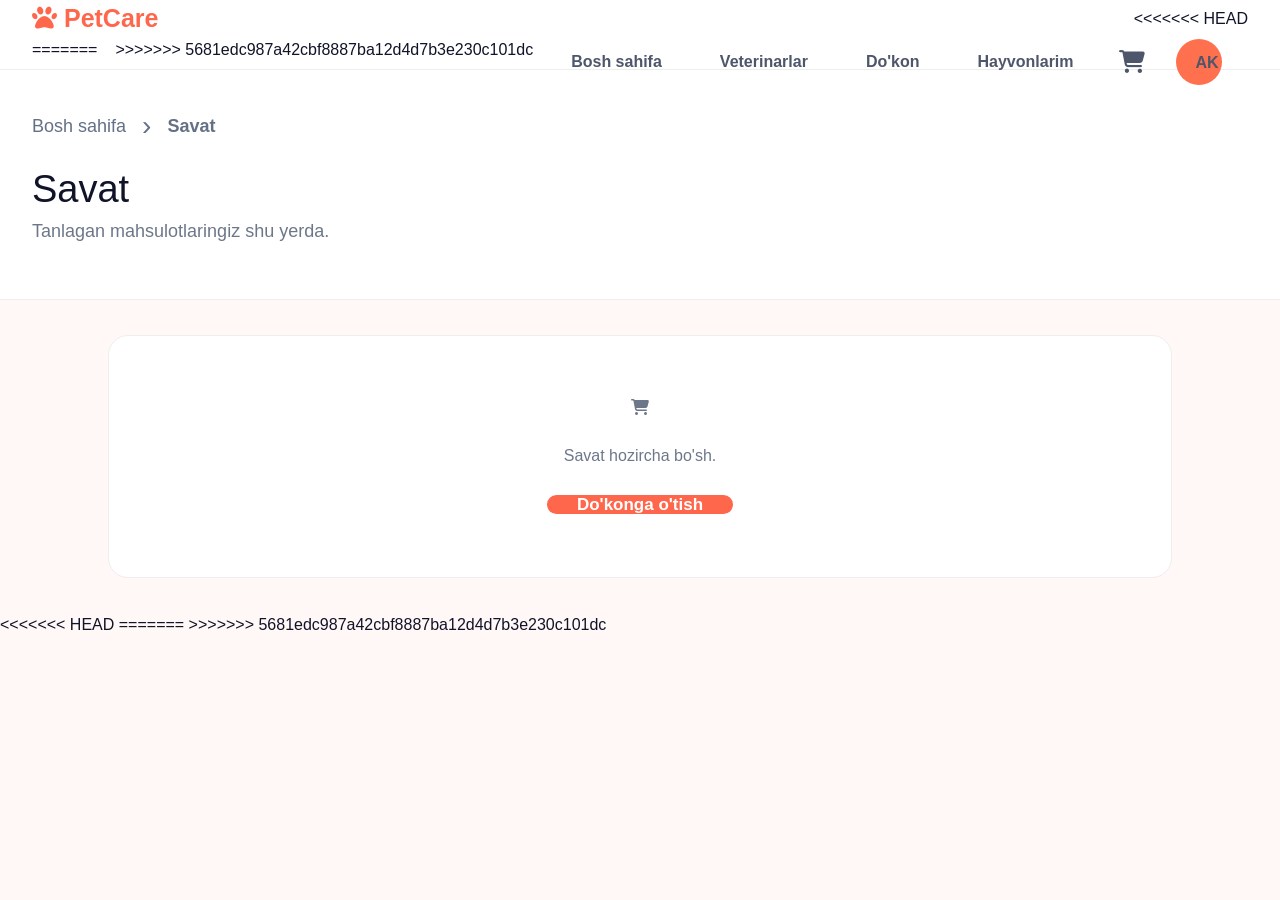
==== commit 8ceb976a: "update" ====
--- a/cart.html
+++ b/cart.html
@@ -85,7 +85,11 @@
         ><i class="fa-solid fa-paw" aria-hidden="true"></i>
         <span>PetCare</span></a
       >
+<<<<<<< HEAD
       <input type="checkbox" id="nav-toggle" class="nav-toggle" aria-hidden="true"><label for="nav-toggle" class="hamburger" aria-label="Menyu"><span></span><span></span><span></span></label><nav>
+=======
+      <nav>
+>>>>>>> 5681edc987a42cbf8887ba12d4d7b3e230c101dc
         <a href="index.html">Bosh sahifa</a><a href="vets.html">Veterinarlar</a
         ><a href="shop.html">Do'kon</a><a href="pets.html">Hayvonlarim</a>
       </nav>
@@ -120,5 +124,92 @@
         <button class="checkout" id="checkout">Buyurtma berish</button>
       </div>
     </main>
+<<<<<<< HEAD
+=======
+    <script>
+      const list = document.getElementById("list");
+      const empty = document.getElementById("empty");
+      const summary = document.getElementById("summary");
+      const total = document.getElementById("total");
+      const checkoutBtn = document.getElementById("checkout");
+
+      let cart = JSON.parse(localStorage.getItem("petcareCart") || "[]");
+
+      function money(n) {
+        return Number(n || 0).toLocaleString("uz-UZ") + " so'm";
+      }
+
+      function render() {
+        list.innerHTML = "";
+        let sum = 0;
+
+        cart.forEach((p, i) => {
+          const price = Number(p.price) || 0;
+          const qty = Math.max(1, Number(p.qty) || 1);
+          p.price = price;
+          p.qty = qty;
+          sum += price * qty;
+
+          const item = document.createElement("div");
+          item.className = "cart-item";
+          item.innerHTML = `
+      <div>
+        <h3>${p.name}</h3>
+        <p>${money(price)}</p>
+      </div>
+      <div class="qty">
+        <button type="button" data-i="${i}" class="minus">−</button>
+        <b>${qty}</b>
+        <button type="button" data-i="${i}" class="plus">+</button>
+        <button type="button" data-i="${i}" class="remove">Olib tashlash</button>
+      </div>
+    `;
+          list.appendChild(item);
+        });
+
+        total.textContent = money(sum);
+        empty.style.display = cart.length ? "none" : "block";
+        summary.style.display = cart.length ? "flex" : "none";
+
+        document.querySelectorAll(".minus").forEach((btn) => {
+          btn.onclick = () => change(Number(btn.dataset.i), -1);
+        });
+
+        document.querySelectorAll(".plus").forEach((btn) => {
+          btn.onclick = () => change(Number(btn.dataset.i), 1);
+        });
+
+        document.querySelectorAll(".remove").forEach((btn) => {
+          btn.onclick = () => {
+            cart.splice(Number(btn.dataset.i), 1);
+            save();
+          };
+        });
+      }
+
+      function change(index, delta) {
+        if (!cart[index]) return;
+        cart[index].qty += delta;
+
+        if (cart[index].qty <= 0) {
+          cart.splice(index, 1);
+        }
+
+        save();
+      }
+
+      function save() {
+        localStorage.setItem("petcareCart", JSON.stringify(cart));
+        render();
+      }
+
+      checkoutBtn.addEventListener("click", () => {
+        alert("Buyurtmangiz qabul qilish uchun tayyor!");
+      });
+
+      render();
+    </script>
+    <script src="https://cdn.jsdelivr.net/npm/bootstrap@5.3.3/dist/js/bootstrap.bundle.min.js"></script>
+>>>>>>> 5681edc987a42cbf8887ba12d4d7b3e230c101dc
   </body>
 </html>
--- a/shop.css
+++ b/shop.css
@@ -1,3 +1,4 @@
+<<<<<<< HEAD
 *{box-sizing:border-box;margin:0;padding:0}body{font-family:'Nunito',sans-serif;color:#111329;background:#fff8f6}a{text-decoration:none;color:inherit}button{font-family:inherit;cursor:pointer}.navbar{height:70px;padding:0 32px;background:#fff;border-bottom:1px solid #eee;display:flex;align-items:center;justify-content:space-between;position:sticky;top:0;z-index:10}.logo{font-size:25px;font-weight:900;color:#ff674c}.navbar nav{display:flex;gap:18px}.navbar nav a{padding:12px 20px;border-radius:28px;color:#4d566a;font-weight:800}.navbar nav a:hover,.navbar nav a.active{background:#ffe7e2;color:#ff624a}.nav-actions{display:flex;align-items:center;gap:18px}.nav-icon{font-size:23px;background:transparent;color:#4d566a;position:relative;text-decoration:none;border:0}.nav-icon b{position:absolute;right:-12px;top:-8px;background:#ff674c;color:#fff;border-radius:50%;font-size:11px;padding:3px 6px}.avatar{width:46px;height:46px;border-radius:50%;background:#ff704f;color:#fff;display:grid;place-items:center;font-weight:900}.top{background:#fff;padding:35px 18px 38px;border-bottom:1px solid #eee}.crumb{display:flex;gap:16px;align-items:center;color:#647086;font-size:18px}.crumb span{font-size:28px}.top h1{font-size:38px;margin:20px 0 5px}.subtitle{font-size:18px;color:#6d778a}.search-row{display:flex;gap:12px;margin-top:26px}.search{width:100%;max-width:720px;height:62px;border:1px solid #dfe3e8;border-radius:20px;background:#fff8f6;display:flex;align-items:center;padding:0 20px;gap:15px}.search span{font-size:32px;color:#94a0b3}.search input{border:0;outline:0;background:transparent;width:100%;font:inherit;font-size:18px}.search-btn{height:62px;padding:0 30px;border:0;border-radius:20px;background:#ff674c;color:#fff;font-size:17px;font-weight:900}.shop-area{padding:20px 18px}.filters{display:grid;grid-template-columns:1fr 220px 110px;gap:25px;align-items:end}.filters label{display:block;color:#657086;font-weight:900;margin-bottom:10px}.chips{display:flex;gap:10px;flex-wrap:wrap}.chip{padding:10px 18px;border-radius:24px;border:1px solid #dfe3e8;background:#fff;color:#4b5568;font-size:16px}.chip.active,.chip:hover{background:#ff674c;color:#fff;border-color:#ff674c}.filters select{width:100%;height:46px;border:1px solid #dfe3e8;border-radius:24px;padding:0 15px;background:#fff;font:inherit}.found{color:#6d778a;padding-bottom:10px}.products:not(.row){display:grid;grid-template-columns:repeat(3,1fr);gap:25px;margin-top:35px}.product{background:#fff;border:1px solid #eee;border-radius:25px;overflow:hidden;box-shadow:0 8px 20px #00000010}.p-img{height:245px;position:relative;overflow:hidden}.fake-img{height:100%;display:grid;place-items:center;font-size:105px}.dog{background:#f0dcc9}.cat{background:#dfeef3}.toy{background:#f3e3cf}.med{background:#dceef5}.care{background:#e7def5}.bird{background:#dff2df}.p-img>span{position:absolute;top:14px;left:14px;background:#ff3049;color:#fff;padding:7px 12px;border-radius:16px;font-weight:900}.heart{position:absolute;right:14px;top:14px;width:44px;height:44px;border:0;border-radius:50%;background:#fff;color:#94a0b0;font-size:26px;box-shadow:0 2px 7px #0002}.heart.liked{color:#ff674c}.p-body{padding:20px}.p-body small{background:#d9f7f1;color:#008e7c;padding:5px 13px;border-radius:14px;font-weight:900}.p-body h2{font-size:19px;margin:14px 0 7px}.p-body p{color:#ffac00;letter-spacing:1px}.p-body em{font-style:normal;color:#9ba5b5;letter-spacing:0}.p-body>div{display:flex;align-items:center;justify-content:space-between;margin-top:15px}.p-body b{font-size:20px;color:#ff674c}.cart{border:0;background:#ff674c;color:#fff;padding:11px 17px;border-radius:22px;font-weight:900}.empty{text-align:center;padding:60px;display:none;color:#7b8495;font-size:20px}.toast{position:fixed;right:25px;bottom:25px;background:#111329;color:#fff;padding:14px 20px;border-radius:14px;opacity:0;transform:translateY(15px);transition:.2s}.toast.show{opacity:1;transform:translateY(0)}@media(max-width:900px){.filters{grid-template-columns:1fr}.products{grid-template-columns:repeat(2,1fr)}.found{padding:0}.search{width:100%}}@media(max-width:600px){.navbar nav{display:none}.navbar{padding:0 15px}.products{grid-template-columns:1fr}.search-row{flex-direction:column}.search-btn{width:100%}}
 
 /* Bootstrap 5 + responsive helper layer */
@@ -101,3 +102,701 @@
 button{border:0!important;outline:0!important;-webkit-appearance:none;appearance:none}
 button:focus{outline:0!important;box-shadow:none!important}
 .icon,.nav-icon{border:0!important;outline:0!important;box-shadow:none!important;background:transparent!important}
+=======
+* {
+  box-sizing: border-box;
+  margin: 0;
+  padding: 0
+}
+
+body {
+  font-family: 'Nunito', sans-serif;
+  color: #111329;
+  background: #fff8f6
+}
+
+a {
+  text-decoration: none;
+  color: inherit
+}
+
+button {
+  font-family: inherit;
+  cursor: pointer
+}
+
+.navbar {
+  height: 70px;
+  padding: 0 32px;
+  background: #fff;
+  border-bottom: 1px solid #eee;
+  display: flex;
+  align-items: center;
+  justify-content: space-between;
+  position: sticky;
+  top: 0;
+  z-index: 10
+}
+
+.logo {
+  font-size: 25px;
+  font-weight: 900;
+  color: #ff674c
+}
+
+.navbar nav {
+  display: flex;
+  gap: 18px
+}
+
+.navbar nav a {
+  padding: 12px 20px;
+  border-radius: 28px;
+  color: #4d566a;
+  font-weight: 800
+}
+
+.navbar nav a:hover,
+.navbar nav a.active {
+  background: #ffe7e2;
+  color: #ff624a
+}
+
+.nav-actions {
+  display: flex;
+  align-items: center;
+  gap: 18px
+}
+
+.nav-icon {
+  font-size: 23px;
+  background: transparent;
+  color: #4d566a;
+  position: relative;
+  text-decoration: none;
+  border: 0
+}
+
+.nav-icon b {
+  position: absolute;
+  right: -12px;
+  top: -8px;
+  background: #ff674c;
+  color: #fff;
+  border-radius: 50%;
+  font-size: 11px;
+  padding: 3px 6px
+}
+
+.avatar {
+  width: 46px;
+  height: 46px;
+  border-radius: 50%;
+  background: #ff704f;
+  color: #fff;
+  display: grid;
+  place-items: center;
+  font-weight: 900
+}
+
+.top {
+  background: #fff;
+  padding: 35px 18px 38px;
+  border-bottom: 1px solid #eee
+}
+
+.crumb {
+  display: flex;
+  gap: 16px;
+  align-items: center;
+  color: #647086;
+  font-size: 18px
+}
+
+.crumb span {
+  font-size: 28px
+}
+
+.top h1 {
+  font-size: 38px;
+  margin: 20px 0 5px
+}
+
+.subtitle {
+  font-size: 18px;
+  color: #6d778a
+}
+
+.search-row {
+  display: flex;
+  gap: 12px;
+  margin-top: 26px
+}
+
+.search {
+  width: 720px;
+  height: 62px;
+  border: 1px solid #dfe3e8;
+  border-radius: 20px;
+  background: #fff8f6;
+  display: flex;
+  align-items: center;
+  padding: 0 20px;
+  gap: 15px
+}
+
+.search span {
+  font-size: 32px;
+  color: #94a0b3
+}
+
+.search input {
+  border: 0;
+  outline: 0;
+  background: transparent;
+  width: 100%;
+  font: inherit;
+  font-size: 18px
+}
+
+.search-btn {
+  height: 62px;
+  padding: 0 30px;
+  border: 0;
+  border-radius: 20px;
+  background: #ff674c;
+  color: #fff;
+  font-size: 17px;
+  font-weight: 900
+}
+
+.shop-area {
+  padding: 20px 18px
+}
+
+.filters {
+  display: grid;
+  grid-template-columns: 1fr 220px 110px;
+  gap: 25px;
+  align-items: end
+}
+
+.filters label {
+  display: block;
+  color: #657086;
+  font-weight: 900;
+  margin-bottom: 10px
+}
+
+.chips {
+  display: flex;
+  gap: 10px;
+  flex-wrap: wrap
+}
+
+.chip {
+  padding: 10px 18px;
+  border-radius: 24px;
+  border: 1px solid #dfe3e8;
+  background: #fff;
+  color: #4b5568;
+  font-size: 16px
+}
+
+.chip.active,
+.chip:hover {
+  background: #ff674c;
+  color: #fff;
+  border-color: #ff674c
+}
+
+.filters select {
+  width: 100%;
+  height: 46px;
+  border: 1px solid #dfe3e8;
+  border-radius: 24px;
+  padding: 0 15px;
+  background: #fff;
+  font: inherit
+}
+
+.found {
+  color: #6d778a;
+  padding-bottom: 10px
+}
+
+.products:not(.row) {
+  display: grid;
+  grid-template-columns: repeat(3, 1fr);
+  gap: 25px;
+  margin-top: 35px
+}
+
+.product {
+  background: #fff;
+  border: 1px solid #eee;
+  border-radius: 25px;
+  overflow: hidden;
+  box-shadow: 0 8px 20px #00000010
+}
+
+.p-img {
+  height: 245px;
+  position: relative;
+  overflow: hidden
+}
+
+.fake-img {
+  height: 100%;
+  display: grid;
+  place-items: center;
+  font-size: 105px
+}
+
+.dog {
+  background: #f0dcc9
+}
+
+.cat {
+  background: #dfeef3
+}
+
+.toy {
+  background: #f3e3cf
+}
+
+.med {
+  background: #dceef5
+}
+
+.care {
+  background: #e7def5
+}
+
+.bird {
+  background: #dff2df
+}
+
+.p-img>span {
+  position: absolute;
+  top: 14px;
+  left: 14px;
+  background: #ff3049;
+  color: #fff;
+  padding: 7px 12px;
+  border-radius: 16px;
+  font-weight: 900
+}
+
+.heart {
+  position: absolute;
+  right: 14px;
+  top: 14px;
+  width: 44px;
+  height: 44px;
+  border: 0;
+  border-radius: 50%;
+  background: #fff;
+  color: #94a0b0;
+  font-size: 26px;
+  box-shadow: 0 2px 7px #0002
+}
+
+.heart.liked {
+  color: #ff674c
+}
+
+.p-body {
+  padding: 20px
+}
+
+.p-body small {
+  background: #d9f7f1;
+  color: #008e7c;
+  padding: 5px 13px;
+  border-radius: 14px;
+  font-weight: 900
+}
+
+.p-body h2 {
+  font-size: 19px;
+  margin: 14px 0 7px
+}
+
+.p-body p {
+  color: #ffac00;
+  letter-spacing: 1px
+}
+
+.p-body em {
+  font-style: normal;
+  color: #9ba5b5;
+  letter-spacing: 0
+}
+
+.p-body>div {
+  display: flex;
+  align-items: center;
+  justify-content: space-between;
+  margin-top: 15px
+}
+
+.p-body b {
+  font-size: 20px;
+  color: #ff674c
+}
+
+.cart {
+  border: 0;
+  background: #ff674c;
+  color: #fff;
+  padding: 11px 17px;
+  border-radius: 22px;
+  font-weight: 900
+}
+
+.empty {
+  text-align: center;
+  padding: 60px;
+  display: none;
+  color: #7b8495;
+  font-size: 20px
+}
+
+.toast {
+  position: fixed;
+  right: 25px;
+  bottom: 25px;
+  background: #111329;
+  color: #fff;
+  padding: 14px 20px;
+  border-radius: 14px;
+  opacity: 0;
+  transform: translateY(15px);
+  transition: .2s
+}
+
+.toast.show {
+  opacity: 1;
+  transform: translateY(0)
+}
+
+@media(max-width:900px) {
+  .filters {
+    grid-template-columns: 1fr
+  }
+
+  .products {
+    grid-template-columns: repeat(2, 1fr)
+  }
+
+  .found {
+    padding: 0
+  }
+
+  .search {
+    width: 100%
+  }
+}
+
+@media(max-width:600px) {
+  .navbar nav {
+    display: none
+  }
+
+  .navbar {
+    padding: 0 15px
+  }
+
+  .products {
+    grid-template-columns: 1fr
+  }
+
+  .search-row {
+    flex-direction: column
+  }
+
+  .search-btn {
+    width: 100%
+  }
+}
+
+/* Bootstrap 5 + responsive helper layer */
+html,
+body {
+  max-width: 100%;
+  overflow-x: hidden;
+}
+
+img {
+  max-width: 100%;
+}
+
+/* Bootstrap-like responsive navigation on small screens */
+@media (max-width: 991.98px) {
+  .navbar {
+    flex-wrap: wrap;
+    height: auto;
+    min-height: 70px;
+    padding: 10px 20px;
+    gap: 10px;
+  }
+
+  .navbar nav {
+    order: 3;
+    width: 100%;
+    flex-direction: column;
+    gap: 4px;
+    padding: 8px 0 4px;
+  }
+
+  .navbar nav a {
+    width: 100%;
+    text-align: center;
+    padding: 10px 14px;
+  }
+
+  .nav-actions {
+    margin-left: auto;
+  }
+
+  .hero {
+    min-height: auto;
+  }
+
+  .hero-text {
+    width: 100%;
+  }
+
+  .hero-photo {
+    max-width: 100%;
+  }
+}
+
+@media (max-width: 767.98px) {
+  .navbar {
+    padding: 9px 14px;
+  }
+
+  .logo {
+    font-size: 22px;
+  }
+
+  .nav-actions {
+    gap: 10px;
+  }
+
+  .avatar {
+    width: 40px;
+    height: 40px;
+  }
+
+  .hero h1 {
+    font-size: clamp(34px, 9vw, 46px);
+    letter-spacing: -1px;
+  }
+
+  .hero p {
+    font-size: 17px;
+  }
+
+  .stats {
+    flex-wrap: wrap;
+    gap: 18px 28px;
+  }
+
+  .section,
+  .types {
+    padding-left: 15px;
+    padding-right: 15px;
+  }
+
+  .head h2 {
+    font-size: 30px;
+  }
+
+  .cta {
+    margin-left: 15px;
+    margin-right: 15px;
+    padding: 30px 22px;
+  }
+
+  .cta h2 {
+    font-size: 28px;
+  }
+
+  .float.top {
+    right: 5px;
+    top: -12px;
+  }
+
+  .float.bottom {
+    left: 5px;
+    bottom: -12px;
+  }
+
+  .filter-row,
+  .filters {
+    width: 100%;
+  }
+
+  .cards,
+  .products,
+  .pet-grid {
+    width: 100%;
+  }
+
+  .doctor {
+    grid-template-columns: 1fr;
+  }
+
+  .doctor img {
+    min-height: 280px;
+    max-height: 380px;
+  }
+
+  .info {
+    padding: 25px 20px;
+  }
+
+  .info h1 {
+    font-size: 30px;
+  }
+
+  .cart-item,
+  .summary {
+    flex-direction: column;
+    align-items: stretch;
+    gap: 15px;
+  }
+
+  .checkout {
+    width: 100%;
+  }
+
+  footer div {
+    display: flex;
+    flex-wrap: wrap;
+    justify-content: center;
+    gap: 8px;
+  }
+
+  footer a {
+    margin: 0 6px;
+  }
+}
+
+@media (max-width: 575.98px) {
+  .buttons .btn {
+    width: 100%;
+    text-align: center;
+  }
+
+  .search-row {
+    width: 100%;
+  }
+
+  .search,
+  .search-btn {
+    height: 54px;
+  }
+
+  .products,
+  .cards,
+  .vets,
+  .services {
+    grid-template-columns: 1fr !important;
+  }
+
+  .p-img {
+    height: 210px;
+  }
+
+  .photo {
+    height: 230px;
+  }
+
+  .pet {
+    padding: 18px;
+  }
+
+  .pet-icon {
+    width: 70px;
+    height: 70px;
+    font-size: 38px;
+    flex: 0 0 70px;
+  }
+
+  .page h1,
+  .top h1 {
+    font-size: 32px;
+  }
+}
+
+/* Kartalar orasini ochish (Bootstrap col ziddiyati bartaraf etilgan) — asl 3 ustunli dizayn saqlandi */
+.products.row {
+  display: grid !important;
+  grid-template-columns: repeat(3, 1fr) !important;
+  gap: 25px !important
+}
+
+.products.row>.product {
+  width: 100% !important;
+  max-width: 100% !important;
+  padding: 0 !important;
+  margin: 0 !important
+}
+
+@media(max-width:900px) {
+  .products.row {
+    grid-template-columns: repeat(2, 1fr) !important
+  }
+}
+
+@media(max-width:600px) {
+  .products.row {
+    grid-template-columns: 1fr !important
+  }
+}
+
+/* Filtr bo'limi ustiga chiqib ketishini tuzatish + kartalarni sal kichraytirish */
+.products.row {
+  margin-top: 28px !important
+}
+
+.p-img {
+  height: 200px !important
+}
+
+.fake-img {
+  font-size: 80px !important
+}
+
+.p-body {
+  padding: 16px !important
+}
+
+.p-body h2 {
+  font-size: 17px !important;
+  margin: 10px 0 5px !important
+}
+
+.p-body p {
+  font-size: 14px !important
+}
+
+.p-body b {
+  font-size: 18px !important
+}
+
+.cart {
+  padding: 9px 14px !important;
+  font-size: 14px !important
+}
+
+@media(max-width:700px) {
+  .p-img {
+    height: 180px !important
+  }
+}
+>>>>>>> 5681edc987a42cbf8887ba12d4d7b3e230c101dc
